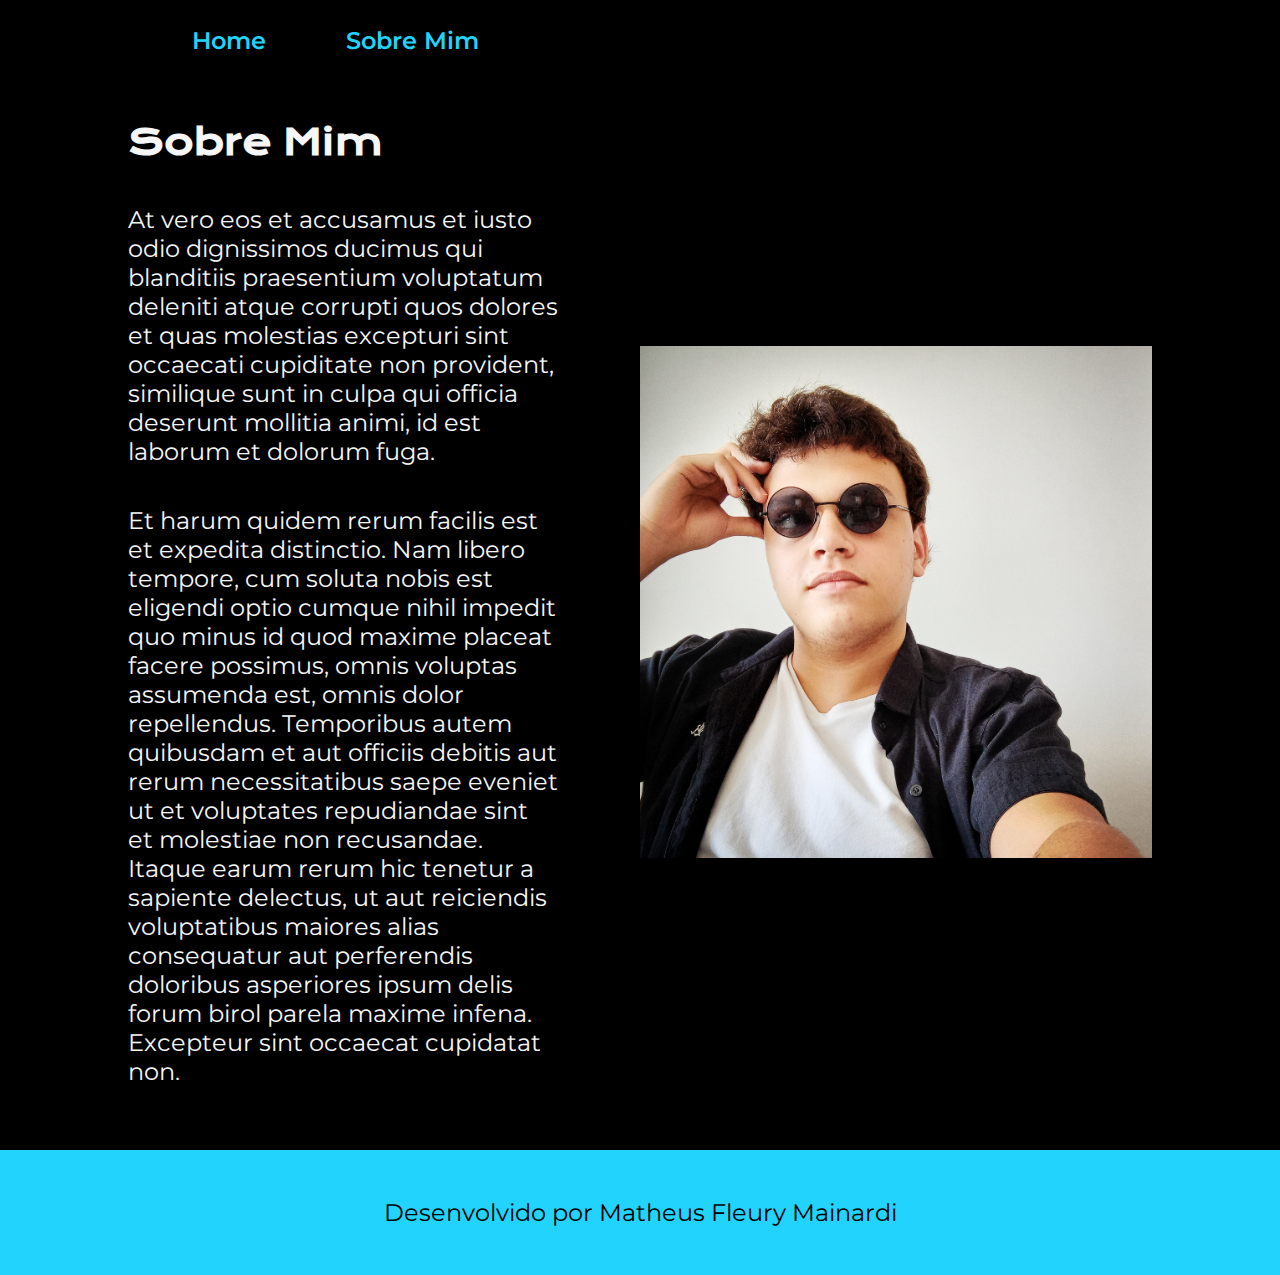
==== about.html @ 5a577ad1 "Add files via upload" ====
<!DOCTYPE html>
<html lang="pt-br">
<head>
    <meta charset="UTF-8">
    <meta http-equiv="X-UA-Compatible" content="IE=edge">
    <meta name="viewport" content="width=device-width, initial-scale=1.0">
    <title>Sobre Mim</title>
    <link rel="stylesheet" href="./styles/styles.css">
</head>
<body>
    <header class="cabecalho">
        <nav class="cabecalho__menu">
            <a class="cabecalho__menu__link" href="index.html">Home</a>
            <a class="cabecalho__menu__link" href="about.html">Sobre Mim</a>
        </nav>
    </header>

    <main class="Apresentacao">
        <section class="Apresentacao__conteudo">
            <h1 class="Apresentacao__conteudo__titulo">Sobre Mim</h1>
            <p class="Apresentacao__conteudo__texto">At vero eos et accusamus et iusto odio dignissimos ducimus qui blanditiis praesentium voluptatum deleniti atque corrupti quos dolores et quas molestias excepturi sint occaecati cupiditate non provident, similique sunt in culpa qui officia deserunt mollitia animi, id est laborum et dolorum fuga.</p>
            <p class="Apresentacao__conteudo__texto">Et harum quidem rerum facilis est et expedita distinctio. Nam libero tempore, cum soluta nobis est eligendi optio cumque nihil impedit quo minus id quod maxime placeat facere possimus, omnis voluptas assumenda est, omnis dolor repellendus. Temporibus autem quibusdam et aut officiis debitis aut rerum necessitatibus saepe eveniet ut et voluptates repudiandae sint et molestiae non recusandae. Itaque earum rerum hic tenetur a sapiente delectus, ut aut reiciendis voluptatibus maiores alias consequatur aut perferendis doloribus asperiores ipsum delis forum birol parela maxime infena. Excepteur sint occaecat cupidatat non.
            </p>
        </section>
        <img src="./assets/IMG_20220618_223606_525.jpg" class="Apresentacao__foto">
    </main>

    <footer class="rodape">
        <div class="rodape">
            <a class="rodape__link" href="https://www.instagram.com/matheus_flmr/">Desenvolvido por Matheus Fleury Mainardi</a>
        </div>
    </footer>
</body>
</html>
---- styles/styles.css ----
@import url('https://fonts.googleapis.com/css2?family=Krona+One&family=Montserrat:wght@400;600&display=swap');

:root
{
    --cor-principal: #000000;
    --cor-secundaria: #F6F6F6;
    --cor-terciaria: #22D4FD;

    --fonte-primaria: 'Krona One', sans-serif;
    --fonte-secundaria: 'Montserrat', sans-serif;
}

*
{
    margin: 0;
    padding: 0;
}

body 
{
    box-sizing: border-box;
    background-color: var(--cor-principal);
    color: var(--cor-secundaria);
}

.cabecalho
{
    padding: 2% 0% 0% 15%;
}

.cabecalho__menu
{
    display: flex;
    gap: 80px;
}

.cabecalho__menu__link
{
    font-family: var(--fonte-secundaria);
    font-size: 1.5rem;
    font-weight: 600;
    color: var(--cor-terciaria);
    text-decoration: none;
}

.Apresentacao
{
    padding: 5% 10%;
    display: flex;
    align-items: center;
    justify-content: space-between;
    gap: 82px;
}

.Apresentacao__conteudo
{
    width: 50%;
    display: flex;
    flex-direction: column;
    gap: 40px;
}

.Apresentacao__conteudo__titulo
{
    font-size: 2.25rem;
    font-family: var(--fonte-primaria);
}

.Titulo_Destaque
{
    color: var(--cor-terciaria);
}

.Apresentacao__conteudo__texto
{
    font-size: 1.5rem;
    font-family: var(--fonte-secundaria);
}

.Apresentacao__link
{
    display: flex;
    flex-direction: column;
    justify-content: space-between;
    align-items: center;
    gap: 32px;
}

.Apresentacao__link__subtitulo
{
    font-family: var(--fonte-primaria);
    font-weight: 400;
    font-size: 24px;
}

.Apresentacao__link__navegacao
{
    display: flex;
    justify-content: center;
    gap: 16px;
    border: 2px solid var(--cor-terciaria);
    width: 50%;
    text-align: center;
    border-radius: 8px;
    font-size: 1.5rem;
    font-weight: 600;
    padding: 21.5px 0;
    text-decoration: none;
    color: var(--cor-secundaria);
    font-family: var(--fonte-secundaria);
}
.Apresentacao__link__navegacao:hover
{
    background-color: #272727;
    color: var(--cor-terciaria);
}

.Apresentacao__foto
{
    width: 50%;
}

.rodape
{
    color: var(--cor-primaria);
    background-color: var(--cor-terciaria);

    padding: 24px;
    text-align: center;

    font-family: var(--fonte-secundaria);
    font-size: 1.5rem;
    font-weight: 400;
}

.rodape__link
{
    text-decoration: none;
    color: var(--cor-principal);
}

@media (max-width: 1200px) 
{
    .cabecalho
    {
        padding: 10%;
    }

    .cabecalho__menu
    {
        justify-content: center;
    }
    
    .Apresentacao 
    {
        flex-direction: column-reverse;
        padding: 5%;
    }
    .Apresentacao__conteudo
    {
        width: auto;
    }
}
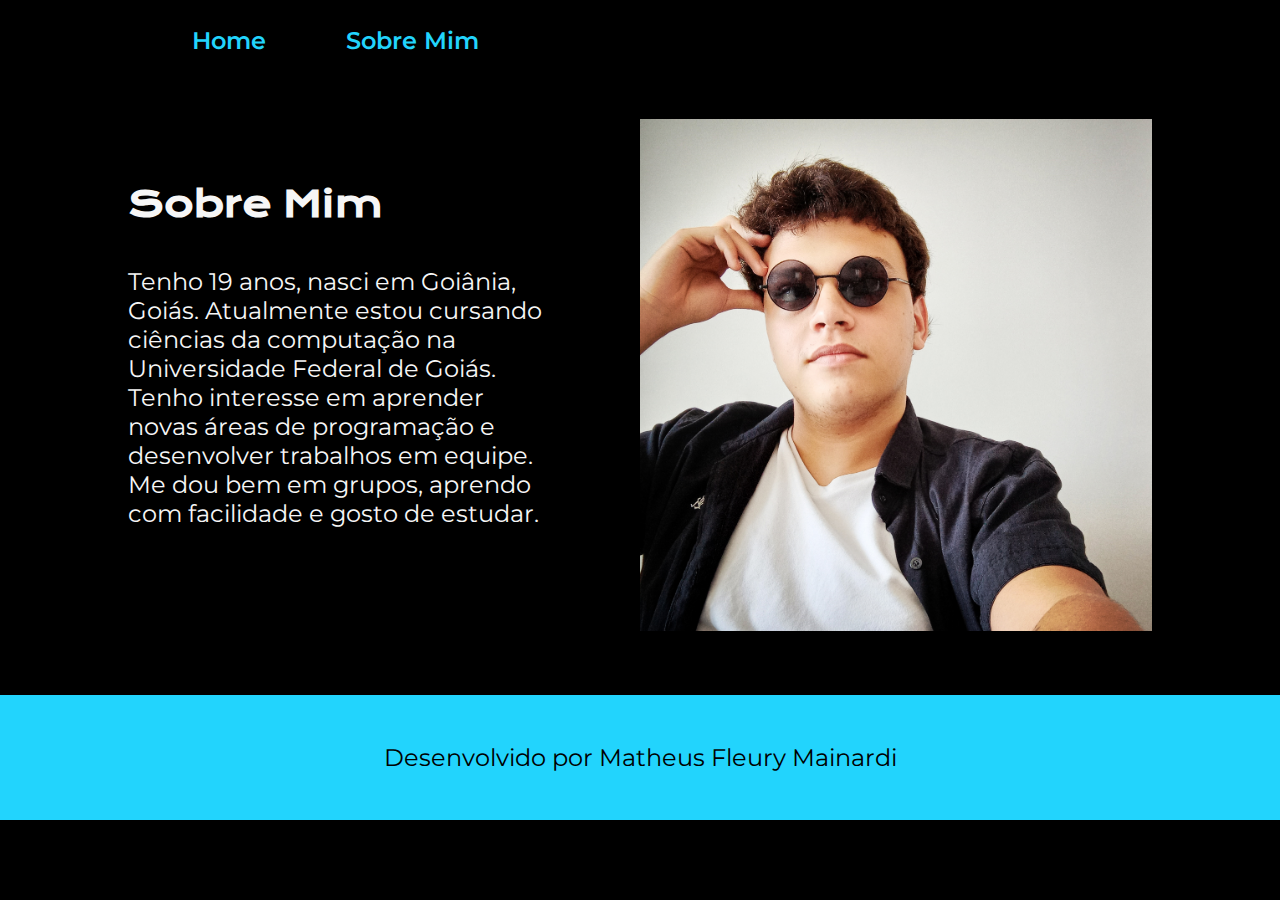
==== commit 53b2e9d8: "Add files via upload" ====
--- a/about.html
+++ b/about.html
@@ -18,8 +18,8 @@
     <main class="Apresentacao">
         <section class="Apresentacao__conteudo">
             <h1 class="Apresentacao__conteudo__titulo">Sobre Mim</h1>
-            <p class="Apresentacao__conteudo__texto">At vero eos et accusamus et iusto odio dignissimos ducimus qui blanditiis praesentium voluptatum deleniti atque corrupti quos dolores et quas molestias excepturi sint occaecati cupiditate non provident, similique sunt in culpa qui officia deserunt mollitia animi, id est laborum et dolorum fuga.</p>
-            <p class="Apresentacao__conteudo__texto">Et harum quidem rerum facilis est et expedita distinctio. Nam libero tempore, cum soluta nobis est eligendi optio cumque nihil impedit quo minus id quod maxime placeat facere possimus, omnis voluptas assumenda est, omnis dolor repellendus. Temporibus autem quibusdam et aut officiis debitis aut rerum necessitatibus saepe eveniet ut et voluptates repudiandae sint et molestiae non recusandae. Itaque earum rerum hic tenetur a sapiente delectus, ut aut reiciendis voluptatibus maiores alias consequatur aut perferendis doloribus asperiores ipsum delis forum birol parela maxime infena. Excepteur sint occaecat cupidatat non.
+            <p class="Apresentacao__conteudo__texto">Tenho 19 anos, nasci em Goiânia, Goiás. Atualmente estou cursando ciências da computação na Universidade Federal de Goiás. Tenho interesse em aprender novas áreas de programação e desenvolver trabalhos em equipe. Me dou bem em grupos, aprendo com facilidade e gosto de estudar.</p>
+            <p class="Apresentacao__conteudo__texto">
             </p>
         </section>
         <img src="./assets/IMG_20220618_223606_525.jpg" class="Apresentacao__foto">
--- a/styles/styles.css
+++ b/styles/styles.css
@@ -154,7 +154,7 @@
     .Apresentacao 
     {
         flex-direction: column-reverse;
-        padding: 5%;
+        padding: 10%;
     }
     .Apresentacao__conteudo
     {
